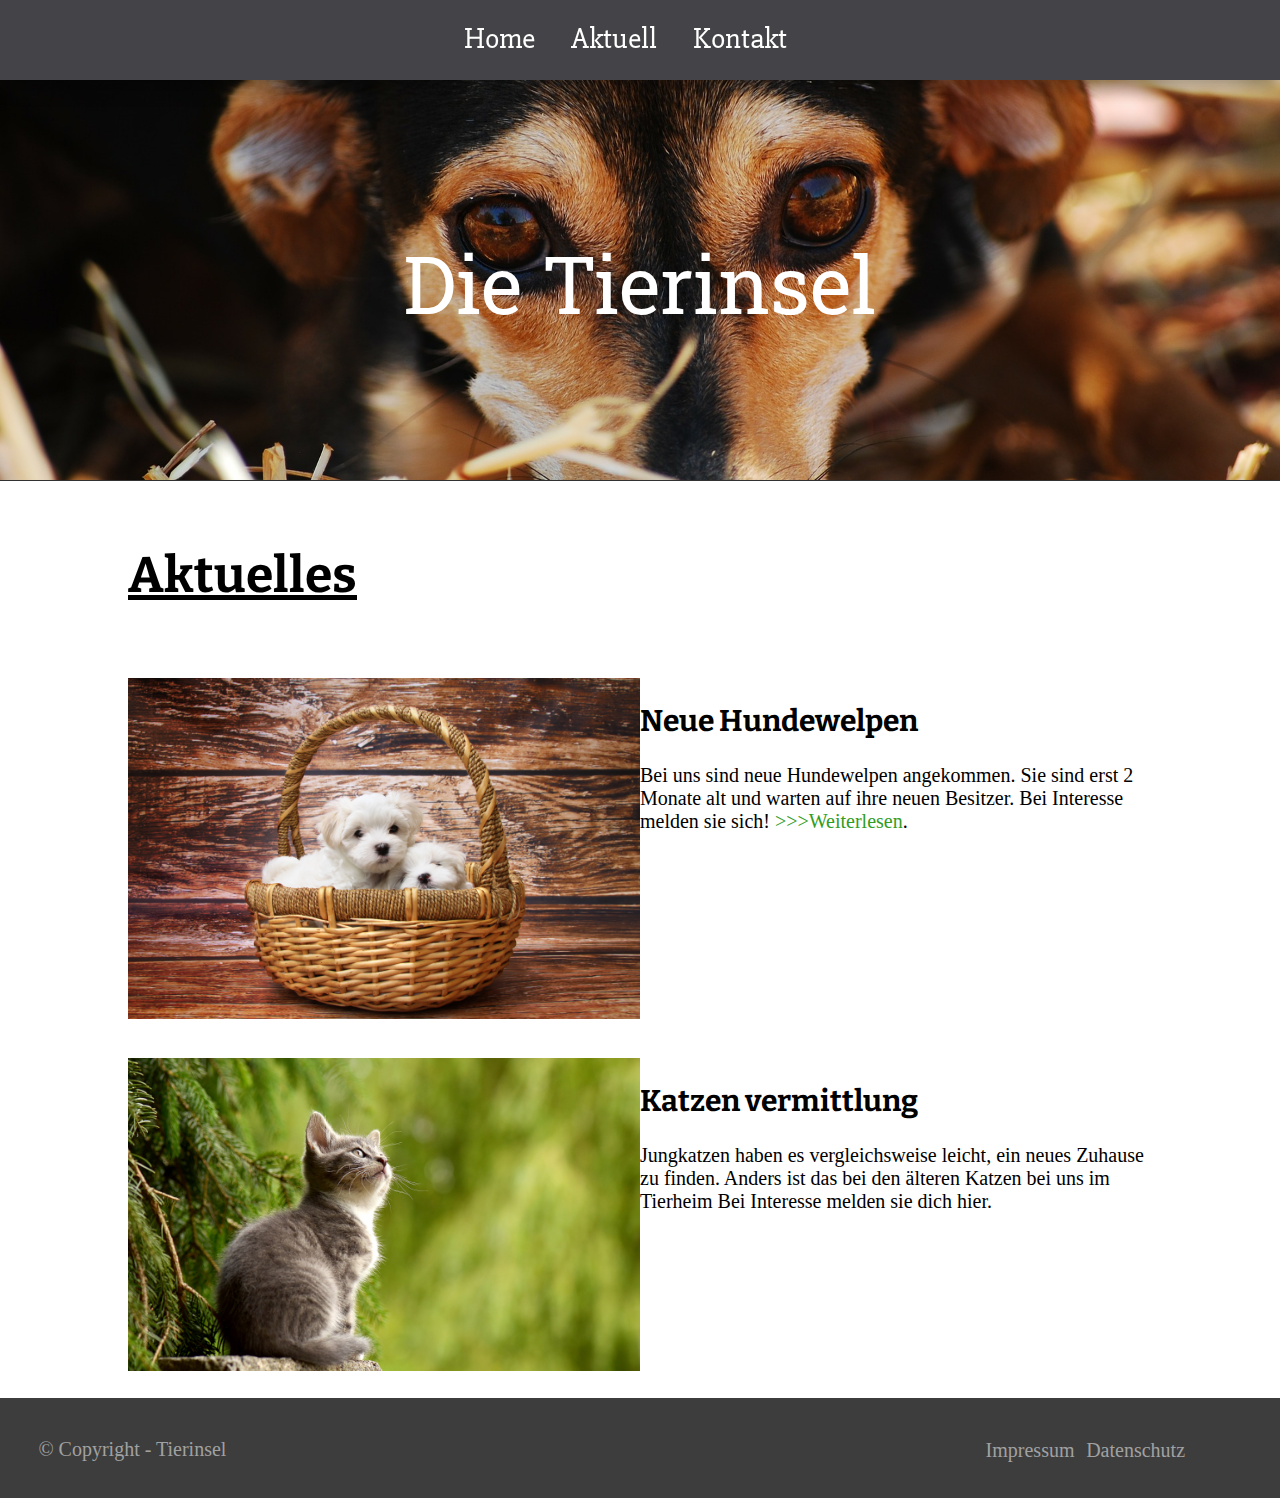
==== index.html @ 14eddfc2 "Add files via upload" ====
<!DOCTYPE html>
<html>
  <head>
    <meta charset="utf-8">
    <meta name="author" content="Niklas Ehlen">
    <meta name="keywords" content="Tierheim, insel,">
    <meta name="description" content="Die Webseite des Tierheims Die Tierinsel.">
    <link rel="stylesheet" href="style.css">
    <title></title>
  </head>
  <body>
    <nav>
      <center>
        <ul>
          <li><a href="index.html">Home</a></li>
          <li><a href="index.html#aktuell">Aktuell</a></li>
          <li><a href="kontakt.html">Kontakt</a></li>
        </ul>
      <center>
    </nav>

    <div class="header">
      <center class="header-text">
        Die Tierinsel
      </center>
    </div>

    <div class="content">
      <h1 id="aktuell">Aktuelles</h1>
      <div class="info">
        <div class="left">
          <img src="images/dog-1027549.jpg" width="100%">
        </div>
        <div class="right">
          <h2>Neue Hundewelpen</h2>
          <p>Bei uns sind neue Hundewelpen angekommen.
            Sie sind erst 2 Monate alt und warten auf ihre neuen Besitzer.
            Bei Interesse melden sie sich! <a href="artikel1.html" class="in-text"> >>>Weiterlesen</a>.</p>
        </div>
      </div>
      <div class="info">
        <div class="left">
          <img src="images/cat-2083492.jpg" width="100%">
        </div>
        <div class="right">
          <h2>Katzen vermittlung</h2>
          <p>Jungkatzen haben es vergleichsweise leicht, ein neues Zuhause zu finden.
            Anders ist das bei den älteren Katzen bei uns im Tierheim
            Bei Interesse melden sie dich hier.</p>
        </div>
      </div>
    </div>

    <div class="footer">
      <ul class="footer-ul">
        <li class="footer-li"><a href="impressum.html" class="footer-a">Impressum</a></li>
        <li class="footer-li"><a href="datenschutz.html" class="footer-a">Datenschutz</a></li>
      </ul>
      <div class="copyright">
         © Copyright - Tierinsel
      </div>

    </div>

  </body>
</html>
---- style.css ----
@import url('https://fonts.googleapis.com/css?family=Montserrat');
@import url('https://fonts.googleapis.com/css?family=Roboto+Slab');
@import url('https://fonts.googleapis.com/css?family=Slabo+27px');
 @import url('https://fonts.googleapis.com/css?family=Bitter');

body{
  margin: 0px;
  padding: 0px;
}

nav {
  height: 60px;
  width: 100%;
  background-color: rgb(68, 67, 71);
  position: fixed;
  padding-top: 20px;

  font-size: 30px;
  /*font-family: 'Montserrat', sans-serif;*/
  font-family: 'Slabo 27px', serif;
  color: #fff;
  box-shadow: 0 8px 16px 0 rgba(0,0,0,0.2), 0 6px 20px 0 rgba(0,0,0,0.19);
}

nav ul {
  padding: 0px;
  margin: 0px;

  list-style: none;

}

nav ul li {
  display: inline;
  padding-right: 30px;
}
nav ul li a{
  display: inline;
  text-decoration: none;
  color: #fff;
}

nav ul li a:hover{
  text-decoration: underline;

}

h1 {
  font-family: 'Bitter', serif;
  text-decoration: underline;
  font-size: 50px;
}

h2 {
  font-family: 'Bitter', serif;
  font-size: 30px;
}

p {
  font-size: 20px;
  font-family: calibri;
}

.header {
  background-image: url(images/dog-142668_1920.jpg);
  background-position: center;
  background-size: cover;
  padding-top: 80px;

  width: 100%;
  height: 400px;

  font-family: 'Roboto Slab', serif;
  color: #fff;
  font-size: 500%;
}

.header-text {
  padding-top: 150px;
}

.content {
  padding-left: 10%;
  padding-right: 10%;
  padding-top: 30px;

  border: 0px;
  border-top: 1px;
  border-style: solid;
  border-color: #323232;
}

.info {
  padding-top: 40px;
  padding-bottom: 40px;
  height: 300px;
}

.left {
	width: 50%;
	float:left;
}

.right {
  padding-left: 50%;
}

.in-text {
  color: rgb(49, 157, 35);
  text-decoration: none;
}

.in-text:hover {
  text-decoration: underline;
}

/*
  Footer
*/

.footer {
  background-color: rgb(61, 61, 61);
  height: 100px;
}

.footer-ul {
  list-style: none;
  display: inline;
  float: right;

  padding-right: 3%;
  padding-left: 0px;
  padding-top: 25px;

  width: 20%;
}

.footer-li {
  padding-right: 3%;
  display: inline;

}

.footer-a {
  text-decoration: none;
  font-family: Calibri;
  font-size: 20px;
  color: rgb(161, 161, 161);
}

.footer-a:hover {
  text-decoration: underline;
}

.copyright {
  padding-left: 3%;
  padding-right: 0px;
  padding-top: 40px;

  font-family: Calibri;
  font-size: 20px;
  color: rgb(161, 161, 161);
}

/*
 Kontakt
 */

 .form {
   font-size: 20px;
   color: rgb(56, 56, 56);
   font-family: calibri;
 }

 input[type=Text].form-text {
   height: 40px;
   width: 30%;
   border: 1px;
   border-style: solid;
   border-radius: 2px;
   border-color: #dddddd;
 }

 .form-naricht {
   height: 100px;
   width: 30%;
   border: 1px;
   border-style: solid;
   border-radius: 2px;
   border-color: #dddddd;

   font-family: Calibri;
 }

 input[type=email].form-mail {
   height: 40px;
   width: 30%;
   border: 1px;
   border-style: solid;
   border-radius: 2px;
   border-color: #dddddd;
 }

 .submit {
   border-style: none;
   border-radius: 5px;

   width: 130px;
   height: 40px;

   font-size: 15px;

   background-color: rgb(41, 176, 71);
   color: #fff;
 }

 .submit:hover {
   border: 1px;
   border-style: solid;
   border-color: rgb(41, 176, 71);
   border-radius: 5px;
   color: rgb(41, 176, 71);


   transition: 1s;
   background-color: transparent;
 }

/*Impressum*/

.impressum {
  color: #000;
  font-size: 20px;
  font-family: Calibri;
}


 .placeholder {
   padding-bottom: 50px;
 }
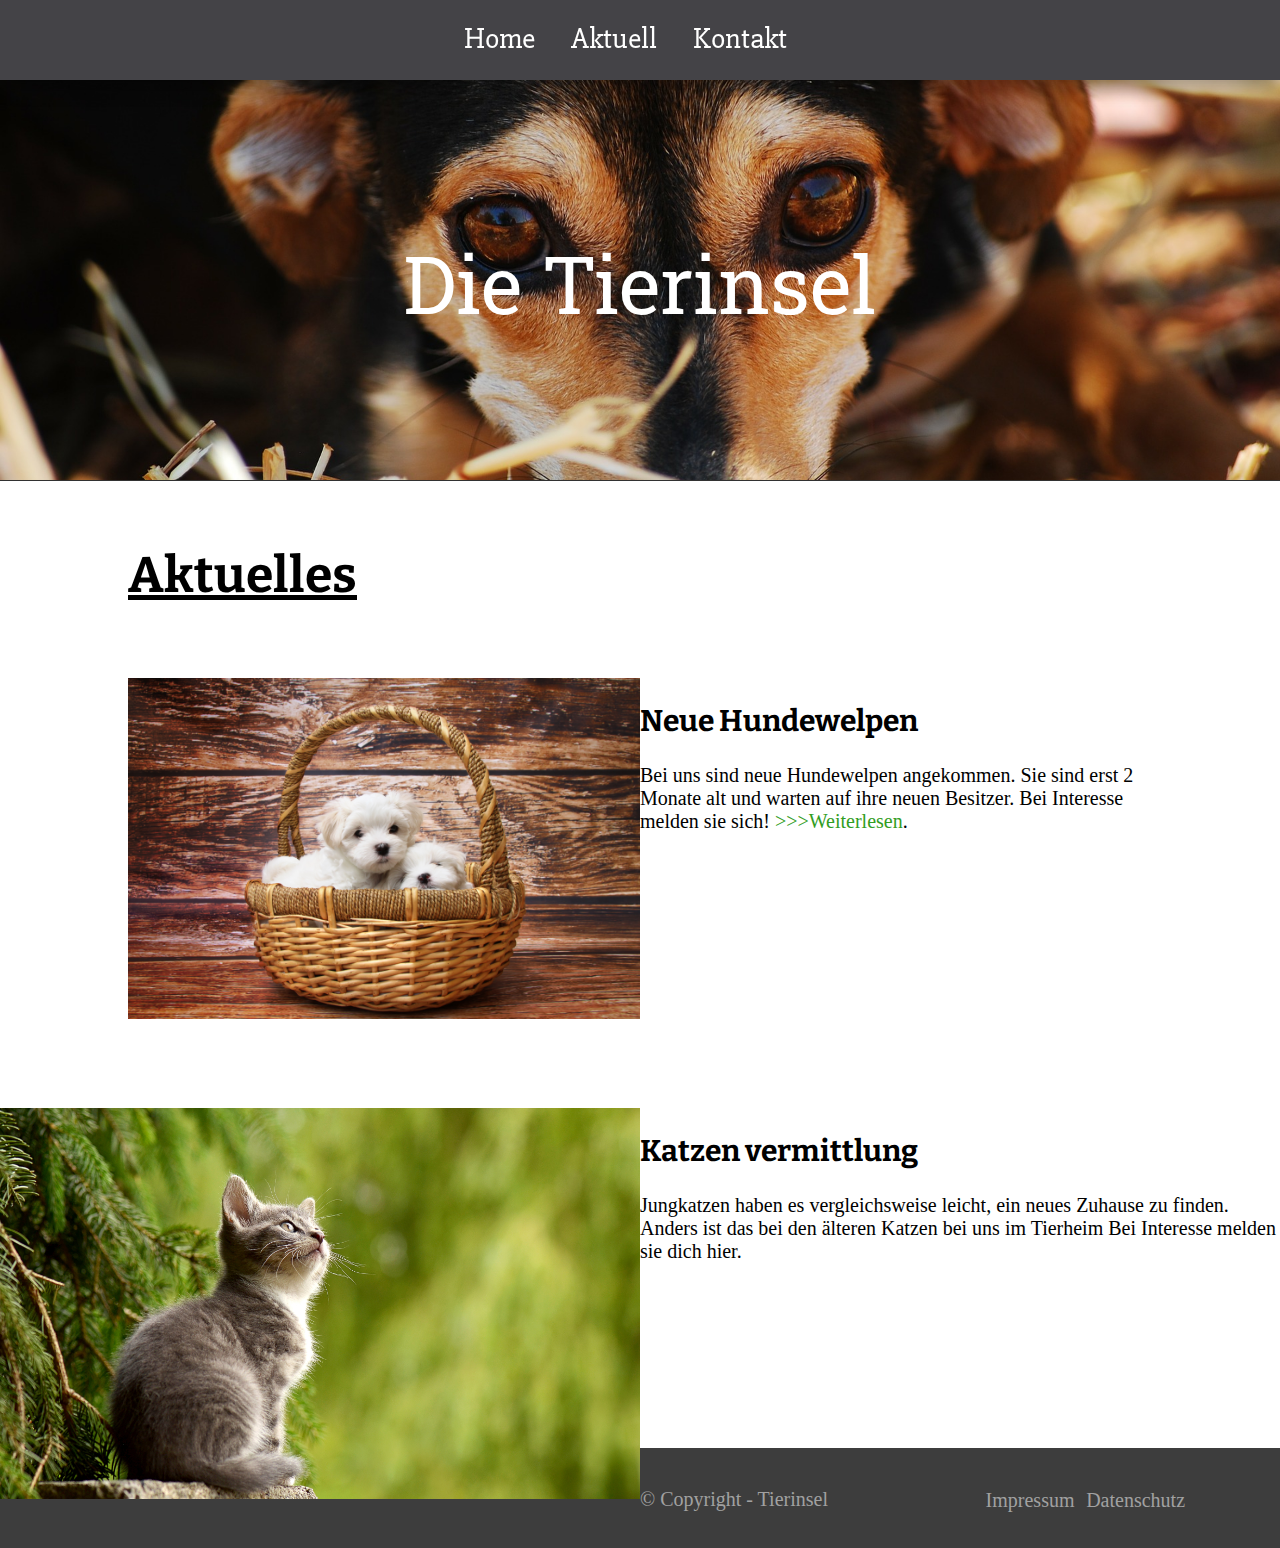
==== commit 149da6d3: "Update" ====
--- a/index.html
+++ b/index.html
@@ -38,6 +38,7 @@
             Bei Interesse melden sie sich! <a href="artikel1.html" class="in-text"> >>>Weiterlesen</a>.</p>
         </div>
       </div>
+      <div class="placeholder"></div></div>
       <div class="info">
         <div class="left">
           <img src="images/cat-2083492.jpg" width="100%">
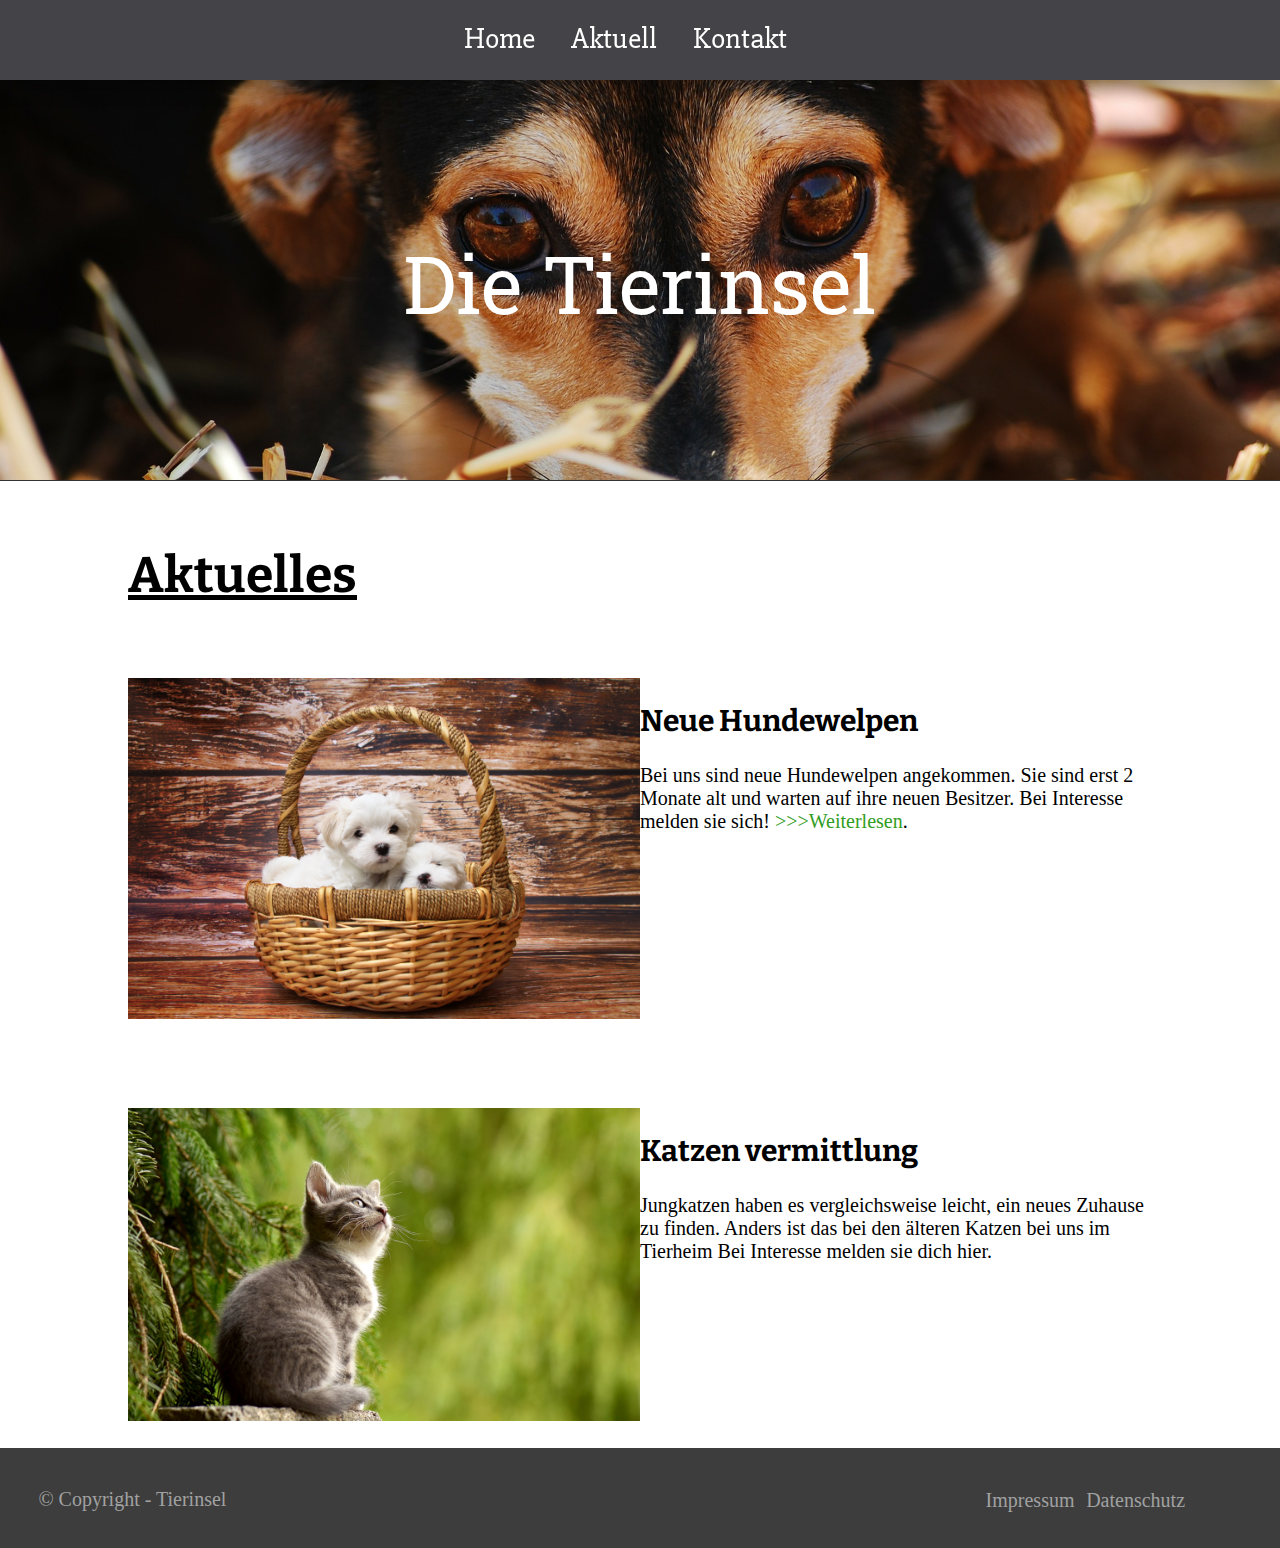
==== commit 1a1eabfc: "Update" ====
--- a/index.html
+++ b/index.html
@@ -38,7 +38,7 @@
             Bei Interesse melden sie sich! <a href="artikel1.html" class="in-text"> >>>Weiterlesen</a>.</p>
         </div>
       </div>
-      <div class="placeholder"></div></div>
+      <div class="placeholder"></div>
       <div class="info">
         <div class="left">
           <img src="images/cat-2083492.jpg" width="100%">
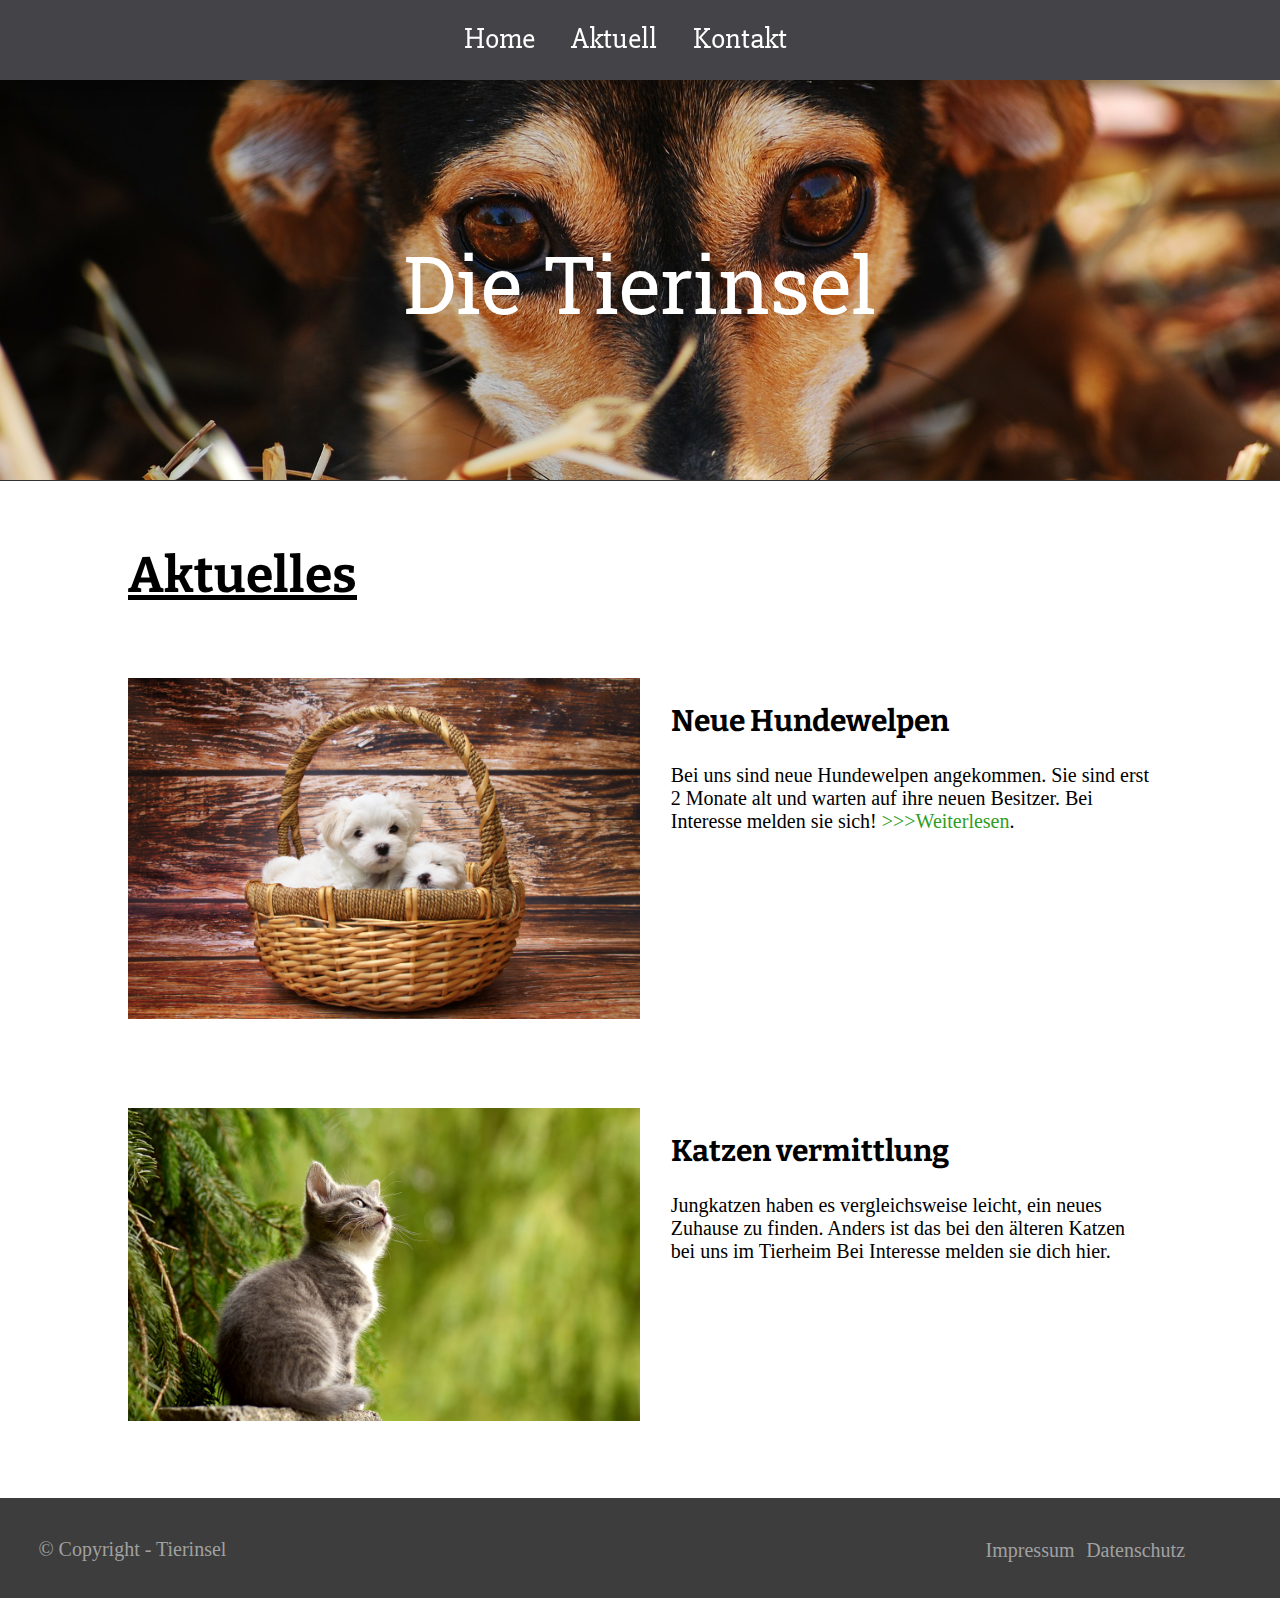
==== commit d0819c4f: "Verbessern der Sicht auf 16:9" ====
--- a/index.html
+++ b/index.html
@@ -50,6 +50,7 @@
             Bei Interesse melden sie dich hier.</p>
         </div>
       </div>
+      <div class="placeholder"></div>
     </div>
 
     <div class="footer">
--- a/style.css
+++ b/style.css
@@ -102,7 +102,7 @@
 }
 
 .right {
-  padding-left: 50%;
+  padding-left: 53%;
 }
 
 .in-text {
